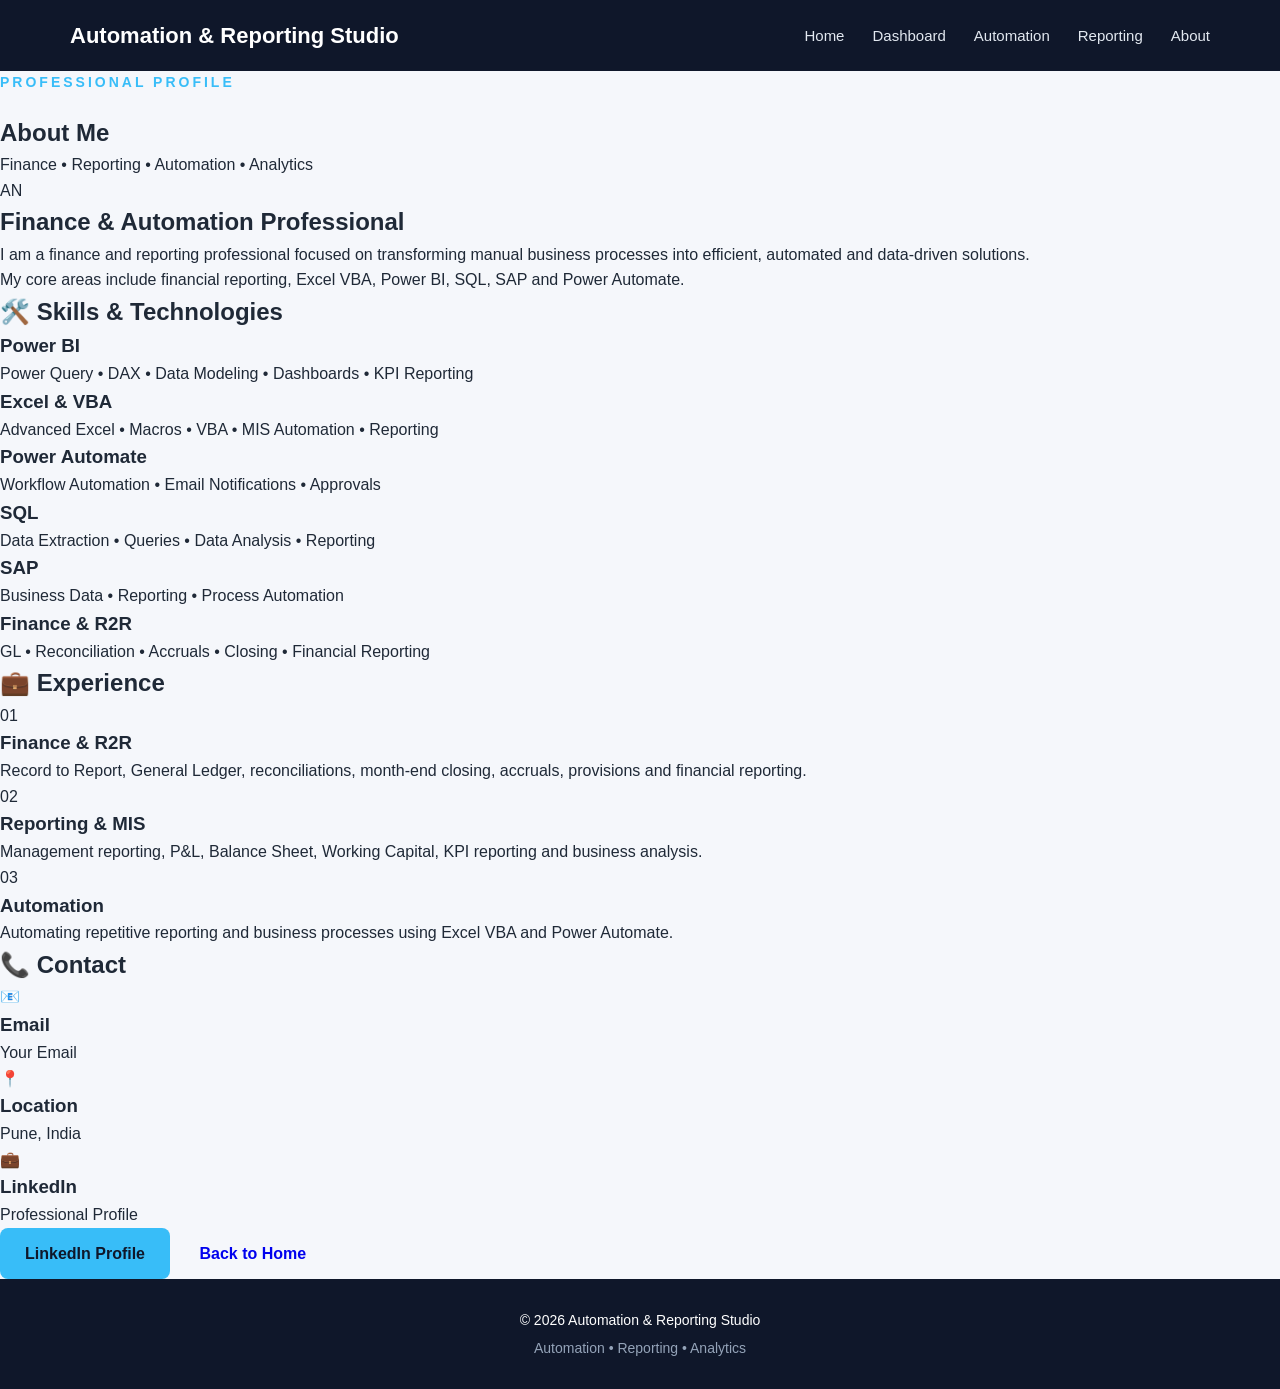
==== about.html @ c4c6d9b1 "Add files via upload" ====
<!DOCTYPE html>
<html lang="en">

<head>

    <meta charset="UTF-8">

    <meta name="viewport"
          content="width=device-width, initial-scale=1.0">

    <title>About Me | Automation & Reporting Studio</title>

    <link rel="stylesheet" href="style.css">

</head>


<body>


    <!-- Navigation -->

    <header>

        <nav class="navbar">

            <div class="logo">
                Automation & Reporting Studio
            </div>


            <ul class="nav-links">

                <li>
                    <a href="index.html">
                        Home
                    </a>
                </li>

                <li>
                    <a href="dashboard.html">
                        Dashboard
                    </a>
                </li>

                <li>
                    <a href="index.html#automation">
                        Automation
                    </a>
                </li>

                <li>
                    <a href="index.html#reporting">
                        Reporting
                    </a>
                </li>

                <li>
                    <a href="about.html">
                        About
                    </a>
                </li>

            </ul>

        </nav>

    </header>



    <!-- Profile Header -->

    <section class="profile-header">

        <p class="welcome">
            PROFESSIONAL PROFILE
        </p>


        <h1>
            About <span>Me</span>
        </h1>


        <p>
            Finance • Reporting • Automation • Analytics
        </p>

    </section>



    <!-- About Me -->

    <section class="profile-container">


        <div class="profile-intro">

            <div class="profile-avatar">
                AN
            </div>


            <div class="profile-intro-text">

                <h2>
                    Finance & Automation Professional
                </h2>


                <p>
                    I am a finance and reporting professional
                    focused on transforming manual business
                    processes into efficient, automated and
                    data-driven solutions.
                </p>


                <p>
                    My core areas include financial reporting,
                    Excel VBA, Power BI, SQL, SAP and
                    Power Automate.
                </p>

            </div>

        </div>



        <!-- Skills -->

        <section class="profile-section">

            <h2>
                🛠️ Skills & Technologies
            </h2>


            <div class="skills-grid">


                <div class="skill-card">

                    <h3>Power BI</h3>

                    <p>
                        Power Query • DAX • Data Modeling
                        • Dashboards • KPI Reporting
                    </p>

                </div>


                <div class="skill-card">

                    <h3>Excel & VBA</h3>

                    <p>
                        Advanced Excel • Macros • VBA
                        • MIS Automation • Reporting
                    </p>

                </div>


                <div class="skill-card">

                    <h3>Power Automate</h3>

                    <p>
                        Workflow Automation • Email
                        Notifications • Approvals
                    </p>

                </div>


                <div class="skill-card">

                    <h3>SQL</h3>

                    <p>
                        Data Extraction • Queries
                        • Data Analysis • Reporting
                    </p>

                </div>


                <div class="skill-card">

                    <h3>SAP</h3>

                    <p>
                        Business Data • Reporting
                        • Process Automation
                    </p>

                </div>


                <div class="skill-card">

                    <h3>Finance & R2R</h3>

                    <p>
                        GL • Reconciliation • Accruals
                        • Closing • Financial Reporting
                    </p>

                </div>


            </div>

        </section>



        <!-- Experience -->

        <section class="profile-section">

            <h2>
                💼 Experience
            </h2>


            <div class="experience-card">


                <div class="experience-item">

                    <div class="experience-number">
                        01
                    </div>


                    <div>

                        <h3>
                            Finance & R2R
                        </h3>

                        <p>
                            Record to Report, General Ledger,
                            reconciliations, month-end closing,
                            accruals, provisions and financial
                            reporting.
                        </p>

                    </div>

                </div>



                <div class="experience-item">

                    <div class="experience-number">
                        02
                    </div>


                    <div>

                        <h3>
                            Reporting & MIS
                        </h3>

                        <p>
                            Management reporting, P&L,
                            Balance Sheet, Working Capital,
                            KPI reporting and business analysis.
                        </p>

                    </div>

                </div>



                <div class="experience-item">

                    <div class="experience-number">
                        03
                    </div>


                    <div>

                        <h3>
                            Automation
                        </h3>

                        <p>
                            Automating repetitive reporting
                            and business processes using
                            Excel VBA and Power Automate.
                        </p>

                    </div>

                </div>


            </div>

        </section>



        <!-- Contact -->

        <section class="profile-section contact-section">

            <h2>
                📞 Contact
            </h2>


            <div class="contact-grid">


                <div class="contact-card">

                    <span>📧</span>

                    <h3>
                        Email
                    </h3>

                    <p>
                        Your Email
                    </p>

                </div>


                <div class="contact-card">

                    <span>📍</span>

                    <h3>
                        Location
                    </h3>

                    <p>
                        Pune, India
                    </p>

                </div>


                <div class="contact-card">

                    <span>💼</span>

                    <h3>
                        LinkedIn
                    </h3>

                    <p>
                        Professional Profile
                    </p>

                </div>


            </div>


            <div class="profile-buttons">

                <a href="#" class="btn primary-btn">
                    LinkedIn Profile
                </a>


                <a href="index.html"
                   class="btn secondary-profile-btn">

                    Back to Home

                </a>

            </div>

        </section>


    </section>



    <!-- Footer -->

    <footer>

        <p>
            © 2026 Automation & Reporting Studio
        </p>


        <p>
            Automation • Reporting • Analytics
        </p>

    </footer>


    <script src="script.js"></script>

</body>

</html>
---- style.css ----
/* ================================
   GLOBAL SETTINGS
================================ */

* {
    margin: 0;
    padding: 0;
    box-sizing: border-box;
}

html {
    scroll-behavior: smooth;
}

body {
    font-family: Arial, Helvetica, sans-serif;
    background: #f5f7fb;
    color: #1f2937;
    line-height: 1.6;
}


/* ================================
   NAVIGATION
================================ */

header {
    background: #0f172a;
    position: sticky;
    top: 0;
    z-index: 1000;
}

.navbar {
    max-width: 1200px;
    margin: auto;
    padding: 18px 30px;

    display: flex;
    justify-content: space-between;
    align-items: center;
}

.logo {
    color: white;
    font-size: 22px;
    font-weight: bold;
}

.nav-links {
    list-style: none;
    display: flex;
    gap: 28px;
}

.nav-links a {
    color: #e2e8f0;
    text-decoration: none;
    font-size: 15px;
    transition: 0.3s;
}

.nav-links a:hover {
    color: #38bdf8;
}


/* ================================
   HERO SECTION
================================ */

.hero {
    min-height: 650px;

    display: flex;
    align-items: center;
    justify-content: center;

    text-align: center;

    padding: 80px 20px;

    background:
        linear-gradient(
            135deg,
            #0f172a,
            #1e3a8a,
            #0f172a
        );
}

.hero-content {
    max-width: 850px;
}

.welcome {
    color: #38bdf8;
    font-size: 14px;
    font-weight: bold;
    letter-spacing: 3px;
    margin-bottom: 20px;
}

.hero h1 {
    color: white;
    font-size: 64px;
    line-height: 1.1;
    margin-bottom: 25px;
}

.hero h1 span {
    color: #38bdf8;
}

.hero-text {
    color: #cbd5e1;
    font-size: 20px;
    max-width: 700px;
    margin: auto;
}


/* ================================
   BUTTONS
================================ */

.hero-buttons {
    margin-top: 35px;

    display: flex;
    justify-content: center;
    gap: 15px;
}

.btn {
    display: inline-block;

    padding: 13px 25px;

    border-radius: 8px;

    text-decoration: none;

    font-weight: bold;

    transition: 0.3s;
}

.primary-btn {
    background: #38bdf8;
    color: #0f172a;
}

.primary-btn:hover {
    transform: translateY(-3px);
}

.secondary-btn {
    border: 1px solid #38bdf8;
    color: white;
}

.secondary-btn:hover {
    background: #38bdf8;
    color: #0f172a;
}


/* ================================
   SERVICES
================================ */

.services {
    max-width: 1200px;
    margin: auto;

    padding: 90px 30px;

    text-align: center;
}

.services h2,
.info-section h2,
.about h2 {
    font-size: 38px;
    margin-bottom: 12px;
    color: #0f172a;
}

.section-description {
    color: #64748b;
    margin-bottom: 45px;
}

.service-container {
    display: grid;

    grid-template-columns: repeat(4, 1fr);

    gap: 25px;
}

.service-card {
    background: white;

    padding: 35px 25px;

    border-radius: 15px;

    box-shadow: 0 10px 30px rgba(15, 23, 42, 0.08);

    transition: 0.3s;
}

.service-card:hover {
    transform: translateY(-8px);
}

.icon {
    font-size: 42px;
    margin-bottom: 18px;
}

.service-card h3 {
    margin-bottom: 12px;
    color: #0f172a;
}

.service-card p {
    color: #64748b;
    font-size: 15px;
}


/* ================================
   INFORMATION SECTIONS
================================ */

.info-section {
    padding: 90px 30px;

    background: white;
}

.info-section.alternate {
    background: #eef4ff;
}

.info-content {
    max-width: 1000px;
    margin: auto;
}

.info-content p {
    color: #64748b;
    max-width: 750px;
    margin-bottom: 25px;
}

.info-content ul {
    padding-left: 20px;
}

.info-content li {
    margin-bottom: 10px;
}


/* ================================
   ABOUT
================================ */

.about {
    max-width: 900px;
    margin: auto;

    text-align: center;

    padding: 90px 30px;
}

.about p {
    color: #64748b;
    font-size: 17px;
}


/* ================================
   FOOTER
================================ */

footer {
    background: #0f172a;

    color: #94a3b8;

    text-align: center;

    padding: 30px;

    font-size: 14px;
}

footer p:first-child {
    color: white;
    margin-bottom: 5px;
}


/* ================================
   RESPONSIVE DESIGN
================================ */

@media (max-width: 900px) {

    .service-container {
        grid-template-columns: repeat(2, 1fr);
    }

    .hero h1 {
        font-size: 48px;
    }

    .nav-links {
        gap: 15px;
    }
}


@media (max-width: 600px) {

    .navbar {
        flex-direction: column;
        gap: 15px;
    }

    .nav-links {
        flex-wrap: wrap;
        justify-content: center;
    }

    .hero {
        min-height: 550px;
    }

    .hero h1 {
        font-size: 38px;
    }

    .hero-text {
        font-size: 17px;
    }

    .hero-buttons {
        flex-direction: column;
        align-items: center;
    }

    .service-container {
        grid-template-columns: 1fr;
    }

}

/* =========================================
   DASHBOARD PAGE
========================================= */

.dashboard-header {
    background: linear-gradient(135deg, #0f172a, #1e3a8a);
    color: white;
    text-align: center;
    padding: 80px 20px;
}

.dashboard-header h1 {
    font-size: 48px;
    margin: 15px 0;
}

.dashboard-header h1 span {
    color: #38bdf8;
}

.dashboard-header p:last-child {
    color: #cbd5e1;
    font-size: 18px;
}

.dashboard-container {
    max-width: 1200px;
    margin: auto;
    padding: 70px 30px;
}


/* KPI CARDS */

.kpi-grid {
    display: grid;
    grid-template-columns: repeat(4, 1fr);
    gap: 22px;
    margin-bottom: 80px;
}

.kpi-card {
    background: white;
    padding: 28px;
    border-radius: 15px;

    display: flex;
    align-items: center;
    gap: 20px;

    box-shadow: 0 10px 30px rgba(15, 23, 42, 0.08);

    transition: 0.3s;
}

.kpi-card:hover {
    transform: translateY(-6px);
}

.kpi-icon {
    font-size: 40px;
}

.kpi-card h3 {
    font-size: 30px;
    color: #0f172a;
}

.kpi-card p {
    color: #64748b;
}


/* TECHNOLOGY */

.technology-section,
.projects-section {
    margin-bottom: 80px;
}

.technology-section h2,
.projects-section h2 {
    font-size: 36px;
    color: #0f172a;
    margin-bottom: 10px;
}

.technology-grid {
    display: grid;
    grid-template-columns: repeat(3, 1fr);
    gap: 25px;
    margin-top: 40px;
}

.technology-card {
    background: white;
    padding: 30px;
    border-radius: 15px;

    box-shadow: 0 10px 30px rgba(15, 23, 42, 0.08);

    transition: 0.3s;
}

.technology-card:hover {
    transform: translateY(-7px);
}

.technology-card span {
    font-size: 38px;
}

.technology-card h3 {
    margin: 15px 0 10px;
    color: #0f172a;
}

.technology-card p {
    color: #64748b;
    font-size: 15px;
}


/* PROJECTS */

.project-grid {
    display: grid;
    grid-template-columns: repeat(2, 1fr);
    gap: 25px;
    margin-top: 40px;
}

.project-card {
    background: white;
    padding: 32px;
    border-radius: 15px;

    border-left: 5px solid #38bdf8;

    box-shadow: 0 10px 30px rgba(15, 23, 42, 0.08);

    transition: 0.3s;
}

.project-card:hover {
    transform: translateY(-6px);
}

.project-number {
    color: #38bdf8;
    font-weight: bold;
    font-size: 14px;
    margin-bottom: 12px;
}

.project-card h3 {
    color: #0f172a;
    margin-bottom: 12px;
}

.project-card p {
    color: #64748b;
    margin-bottom: 20px;
}

.project-tag {
    display: inline-block;

    background: #e0f2fe;
    color: #0369a1;

    padding: 6px 12px;

    border-radius: 20px;

    font-size: 13px;
    font-weight: bold;
}


/* DASHBOARD RESPONSIVE */

@media (max-width: 900px) {

    .kpi-grid {
        grid-template-columns: repeat(2, 1fr);
    }

    .technology-grid {
        grid-template-columns: repeat(2, 1fr);
    }

    .dashboard-header h1 {
        font-size: 40px;
    }
}


@media (max-width: 600px) {

    .kpi-grid,
    .technology-grid,
    .project-grid {
        grid-template-columns: 1fr;
    }

    .dashboard-header h1 {
        font-size: 32px;
    }

    .dashboard-container {
        padding: 50px 20px;
    }
}
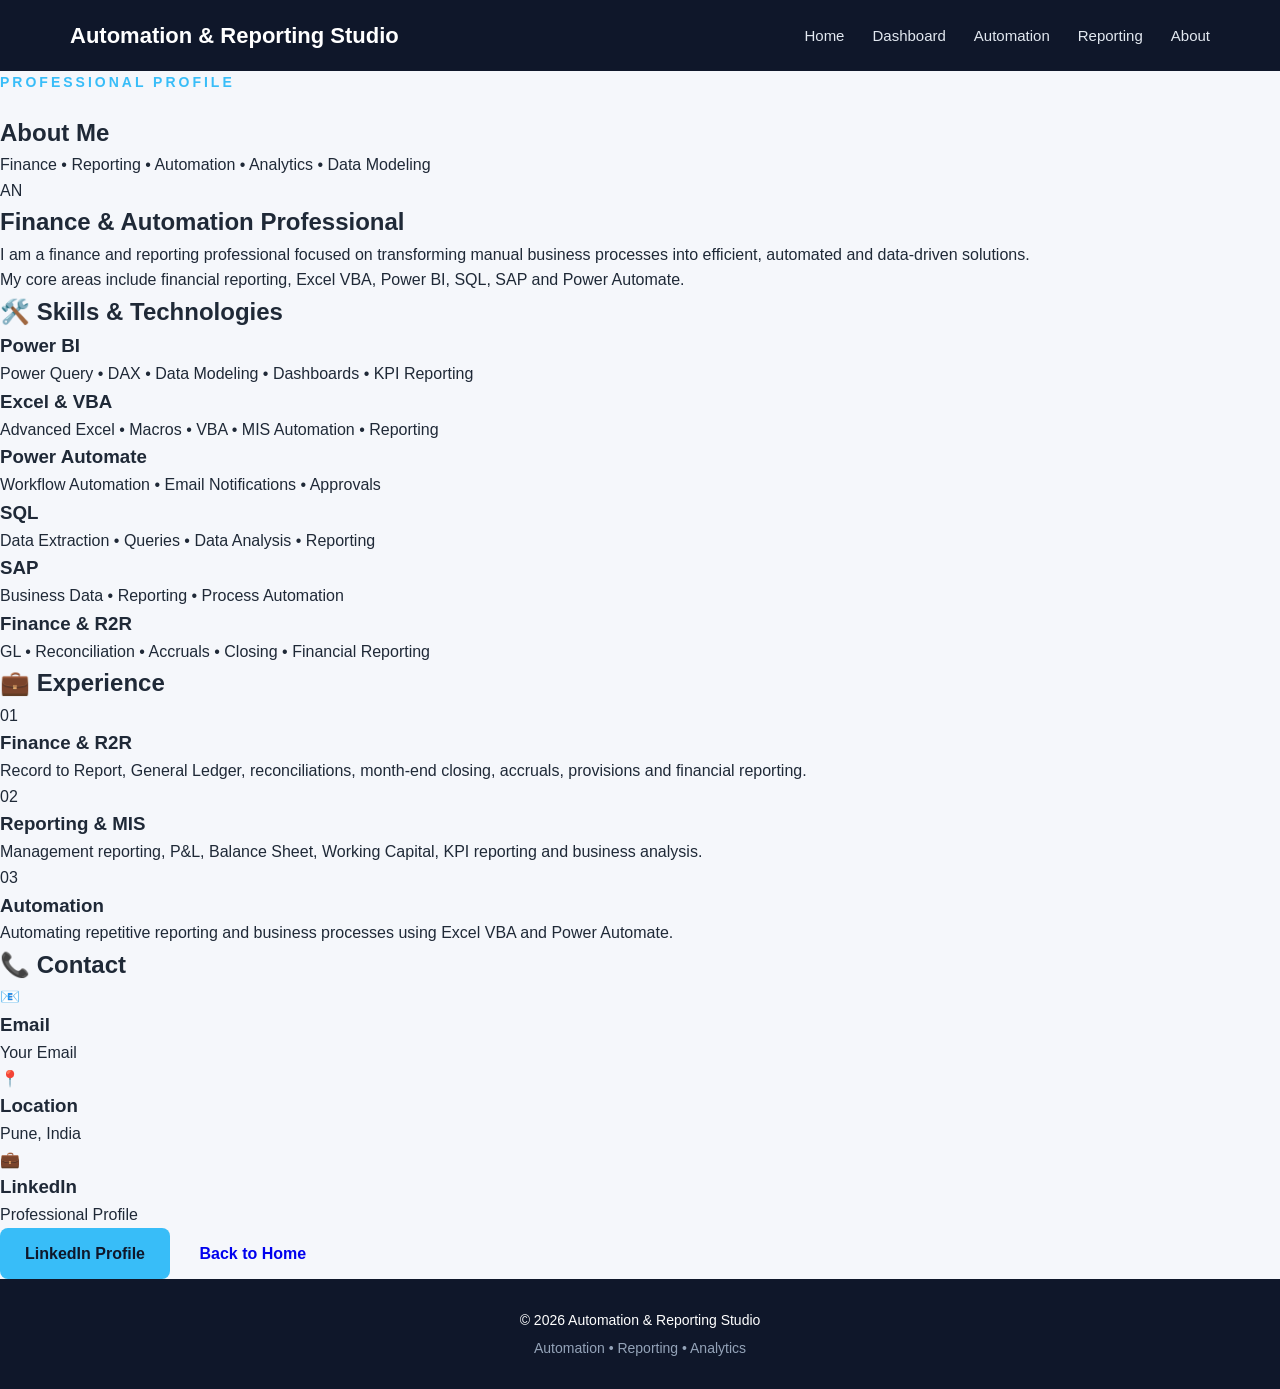
==== commit d1e36c67: "Update about.html" ====
--- a/about.html
+++ b/about.html
@@ -84,7 +84,7 @@
 
 
         <p>
-            Finance • Reporting • Automation • Analytics
+            Finance • Reporting • Automation • Analytics • Data Modeling
         </p>
 
     </section>
@@ -416,4 +416,4 @@
 
 </body>
 
-</html>+</html>
